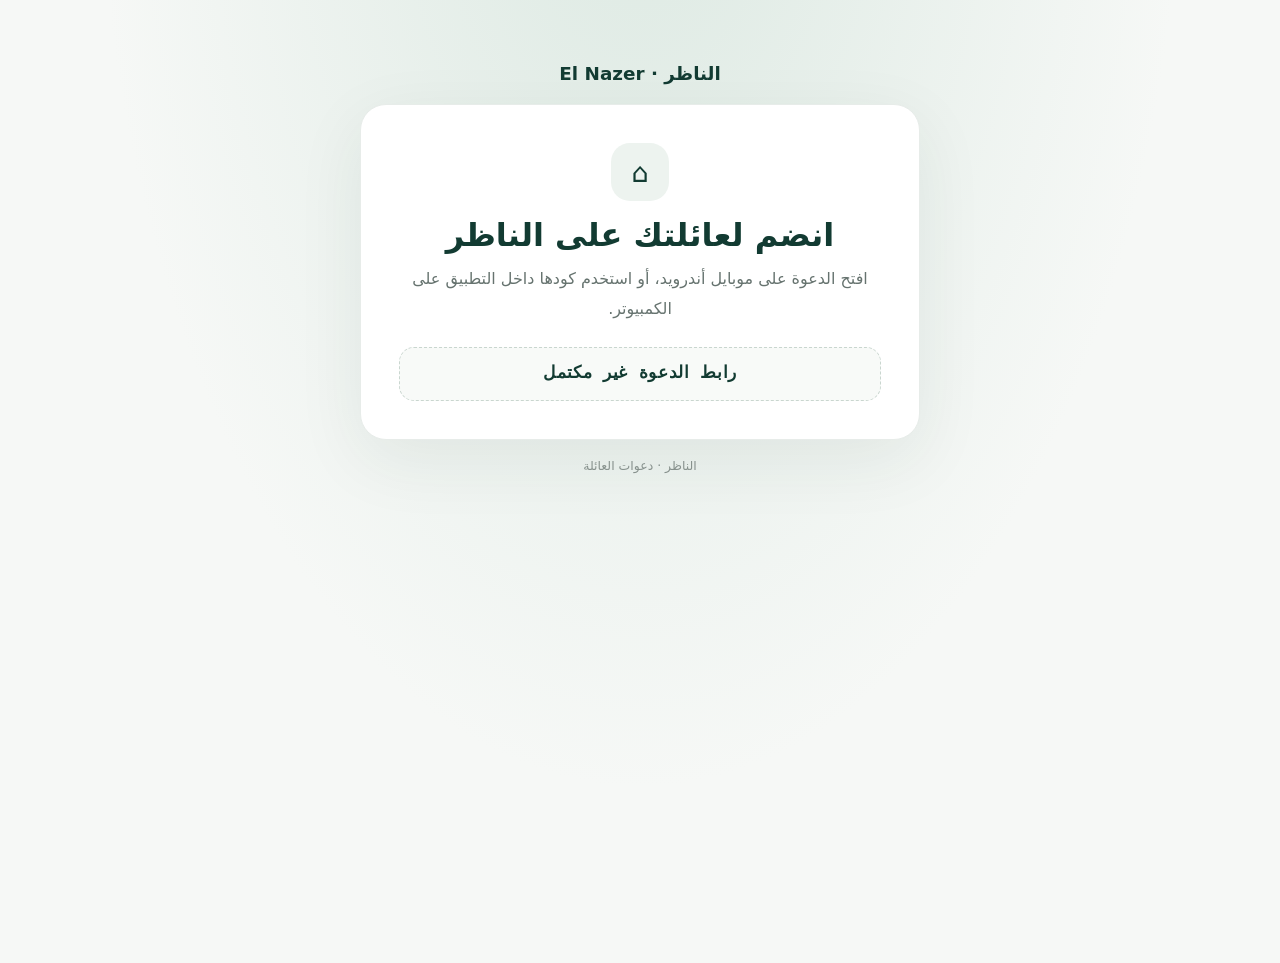
==== family/index.html @ 1f7d7455 "deploy: e30ad1bb2197657ee19c79ab551089fd280780b9" ====
<!doctype html>
<html lang="ar" dir="rtl">
<head>
  <meta charset="utf-8">
  <meta name="viewport" content="width=device-width, initial-scale=1">
  <meta name="referrer" content="strict-origin">
  <meta name="theme-color" content="#123b32">
  <meta name="robots" content="noindex, nofollow">
  <title>دعوة عائلية · الناظر</title>
  <style>
    :root { color-scheme: light; --green:#123b32; --gold:#c69a4b; --ink:#1b2926; --muted:#66736f; --line:#e7ece9; }
    * { box-sizing:border-box } body { margin:0; min-height:100vh; background:radial-gradient(ellipse at 50% -20%,#dce9e2,transparent 60%),#f6f8f6; color:var(--ink); font-family:system-ui,-apple-system,"Segoe UI",sans-serif; }
    main { width:min(100% - 32px,560px); margin:7vh auto; } .brand { color:var(--green); text-align:center; font-weight:800; font-size:1.15rem; margin-bottom:20px }
    .card { background:#fff; border:1px solid var(--line); border-radius:26px; padding:clamp(22px,6vw,38px); box-shadow:0 20px 70px #173b3012; }
    .mark { width:58px;height:58px;border-radius:19px;background:#edf3ef;color:var(--green);display:grid;place-items:center;font-size:27px;margin:0 auto 15px }
    h1 { margin:0;text-align:center;color:var(--green);font-size:clamp(1.45rem,5vw,2rem) } .lead { text-align:center;color:var(--muted);line-height:1.9;margin:10px 0 22px }
    .codebox { border:1px dashed #c9d6cf;background:#f8faf8;border-radius:15px;padding:14px;text-align:center;direction:ltr;min-height:54px;font:700 1.05rem ui-monospace,monospace;letter-spacing:.04em;overflow-wrap:anywhere;color:var(--green) }
    .actions { display:grid;gap:10px;margin-top:16px } a,button { font:inherit } .button { display:flex;align-items:center;justify-content:center;min-height:50px;padding:12px 16px;border-radius:14px;text-align:center;text-decoration:none;font-weight:750;border:1px solid transparent;cursor:pointer }
    .primary { background:var(--green);color:#fff } .secondary { background:#fff;color:var(--green);border-color:var(--line) } .quiet { background:#f1f5f2;color:var(--green) }
    .steps { margin:22px 0 0;padding:0;list-style:none;display:grid;gap:11px } .steps li { display:flex;gap:10px;color:#46534f;line-height:1.7;font-size:.94rem } .num { flex:none;width:24px;height:24px;border-radius:50%;display:grid;place-items:center;background:#eaf1ec;color:var(--green);font-size:.78rem;font-weight:800 }
    .note { margin:20px 0 0;border-top:1px solid var(--line);padding-top:15px;color:var(--muted);font-size:.84rem;line-height:1.7 } .hidden { display:none } footer { text-align:center;color:#87918d;font-size:.78rem;margin:18px }
  </style>
</head>
<body>
  <main>
    <div class="brand">الناظر <span aria-hidden="true">·</span> El Nazer</div>
    <section class="card" aria-labelledby="title">
      <div class="mark" aria-hidden="true">⌂</div>
      <h1 id="title">انضم لعائلتك على الناظر</h1>
      <p class="lead">افتح الدعوة على موبايل أندرويد، أو استخدم كودها داخل التطبيق على الكمبيوتر.</p>
      <div id="missing" class="codebox">رابط الدعوة غير مكتمل</div>
      <div id="invite" class="hidden">
        <div id="code" class="codebox" aria-label="كود الدعوة"></div>
        <div class="actions">
          <a id="open-app" class="button primary" href="#">افتح الدعوة في التطبيق</a>
          <button id="copy" class="button secondary" type="button">انسخ كود الدعوة</button>
          <a class="button quiet" href="https://jqbkdyzlqjifqpcjaegp.supabase.co/storage/v1/object/public/downloads/elnazer-latest-arm64.apk">تحميل التطبيق لأندرويد</a>
          <a class="button quiet" href="https://jqbkdyzlqjifqpcjaegp.supabase.co/storage/v1/object/public/downloads/elnazer-latest-windows.zip">تحميل التطبيق لويندوز</a>
        </div>
        <ol class="steps">
          <li><span class="num">١</span><span><b>أندرويد والتطبيق موجود:</b> اضغط «افتح الدعوة في التطبيق» وسجّل دخولك، وسيتم الانضمام بعد التحقق.</span></li>
          <li><span class="num">٢</span><span><b>أندرويد والتطبيق غير موجود:</b> نزّل التطبيق وثبّته، ثم ارجع لنفس الرابط واضغط فتح الدعوة.</span></li>
          <li><span class="num">٣</span><span><b>ويندوز:</b> افتح الناظر، ثم العائلة ← انضم لعائلة، والصق الكود المنسوخ.</span></li>
        </ol>
        <p class="note">الدعوة تعمل مرة واحدة وحتى تاريخ انتهائها. يلزم تسجيل الدخول في الناظر؛ صلاحية الرابط تُراجع من الخادم قبل إضافة العضو. احتفظ بالرابط خاصًا وشاركه مع الشخص المقصود فقط.</p>
      </div>
    </section>
    <footer>الناظر · دعوات العائلة</footer>
  </main>
  <script>
    (() => {
      const params = new URLSearchParams(location.hash.slice(1));
      const code = (params.get('code') || '').trim().toUpperCase();
      if (!/^ELNAZER-FAM-[A-F0-9]{12}$/.test(code)) return;
      document.getElementById('missing').classList.add('hidden');
      document.getElementById('invite').classList.remove('hidden');
      document.getElementById('code').textContent = code;
      const app = 'elnazer://family/join?code=' + encodeURIComponent(code);
      const page = location.href;
      const intent = 'intent://family/join?code=' + encodeURIComponent(code) +
        '#Intent;scheme=elnazer;package=com.elnazer.elnazer_app;S.browser_fallback_url=' +
        encodeURIComponent(page) + ';end';
      const isAndroid = /android/i.test(navigator.userAgent);
      const openButton = document.getElementById('open-app');
      const copyButton = document.getElementById('copy');
      openButton.href = isAndroid ? intent : app;
      if (!isAndroid) {
        openButton.classList.add('hidden');
        copyButton.classList.remove('secondary');
        copyButton.classList.add('primary');
        copyButton.textContent = 'انسخ الكود للانضمام من الكمبيوتر';
      }
      copyButton.addEventListener('click', async (event) => {
        const button = event.currentTarget;
        try {
          await navigator.clipboard.writeText(code);
          button.textContent = 'اتنسخ الكود';
        } catch (_) {
          const field = document.createElement('textarea');
          field.value = code; field.setAttribute('readonly', '');
          field.style.position = 'fixed'; field.style.opacity = '0';
          document.body.appendChild(field); field.select();
          document.execCommand('copy'); field.remove(); button.textContent = 'اتنسخ الكود';
        }
      });
    })();
  </script>
</body>
</html>
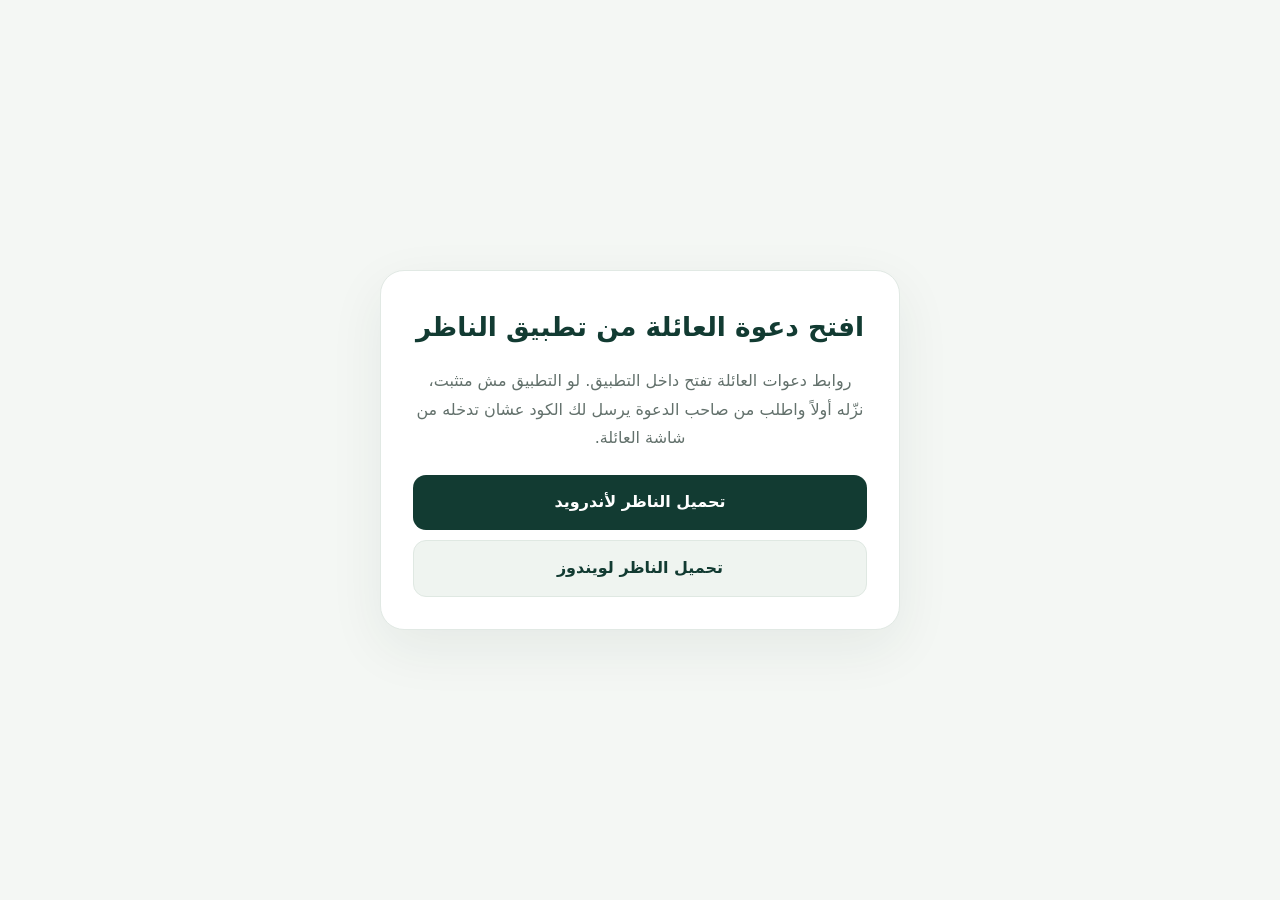
==== commit 4c167c4b: "deploy: 2fa77d811f44e70e4cdec0dac120d6c0404e7956" ====
--- a/family/index.html
+++ b/family/index.html
@@ -3,87 +3,21 @@
 <head>
   <meta charset="utf-8">
   <meta name="viewport" content="width=device-width, initial-scale=1">
-  <meta name="referrer" content="strict-origin">
-  <meta name="theme-color" content="#123b32">
+  <meta name="referrer" content="no-referrer">
   <meta name="robots" content="noindex, nofollow">
-  <title>دعوة عائلية · الناظر</title>
+  <title>العائلة · الناظر</title>
   <style>
-    :root { color-scheme: light; --green:#123b32; --gold:#c69a4b; --ink:#1b2926; --muted:#66736f; --line:#e7ece9; }
-    * { box-sizing:border-box } body { margin:0; min-height:100vh; background:radial-gradient(ellipse at 50% -20%,#dce9e2,transparent 60%),#f6f8f6; color:var(--ink); font-family:system-ui,-apple-system,"Segoe UI",sans-serif; }
-    main { width:min(100% - 32px,560px); margin:7vh auto; } .brand { color:var(--green); text-align:center; font-weight:800; font-size:1.15rem; margin-bottom:20px }
-    .card { background:#fff; border:1px solid var(--line); border-radius:26px; padding:clamp(22px,6vw,38px); box-shadow:0 20px 70px #173b3012; }
-    .mark { width:58px;height:58px;border-radius:19px;background:#edf3ef;color:var(--green);display:grid;place-items:center;font-size:27px;margin:0 auto 15px }
-    h1 { margin:0;text-align:center;color:var(--green);font-size:clamp(1.45rem,5vw,2rem) } .lead { text-align:center;color:var(--muted);line-height:1.9;margin:10px 0 22px }
-    .codebox { border:1px dashed #c9d6cf;background:#f8faf8;border-radius:15px;padding:14px;text-align:center;direction:ltr;min-height:54px;font:700 1.05rem ui-monospace,monospace;letter-spacing:.04em;overflow-wrap:anywhere;color:var(--green) }
-    .actions { display:grid;gap:10px;margin-top:16px } a,button { font:inherit } .button { display:flex;align-items:center;justify-content:center;min-height:50px;padding:12px 16px;border-radius:14px;text-align:center;text-decoration:none;font-weight:750;border:1px solid transparent;cursor:pointer }
-    .primary { background:var(--green);color:#fff } .secondary { background:#fff;color:var(--green);border-color:var(--line) } .quiet { background:#f1f5f2;color:var(--green) }
-    .steps { margin:22px 0 0;padding:0;list-style:none;display:grid;gap:11px } .steps li { display:flex;gap:10px;color:#46534f;line-height:1.7;font-size:.94rem } .num { flex:none;width:24px;height:24px;border-radius:50%;display:grid;place-items:center;background:#eaf1ec;color:var(--green);font-size:.78rem;font-weight:800 }
-    .note { margin:20px 0 0;border-top:1px solid var(--line);padding-top:15px;color:var(--muted);font-size:.84rem;line-height:1.7 } .hidden { display:none } footer { text-align:center;color:#87918d;font-size:.78rem;margin:18px }
+    *{box-sizing:border-box}body{margin:0;min-height:100vh;display:grid;place-items:center;padding:20px;background:#f4f7f4;color:#20332e;font:16px/1.8 system-ui,sans-serif}.card{width:min(100%,520px);padding:32px;border:1px solid #e1e9e4;border-radius:24px;background:white;box-shadow:0 18px 55px #163c3012;text-align:center}h1{margin:0;color:#123b32;font-size:1.65rem}.muted{color:#63716c}.actions{display:grid;gap:10px;margin-top:22px}a{display:block;padding:13px 16px;border-radius:13px;background:#123b32;color:white;text-decoration:none;font-weight:700}a.secondary{background:#eff4f0;color:#123b32;border:1px solid #dfe8e2}
   </style>
 </head>
 <body>
-  <main>
-    <div class="brand">الناظر <span aria-hidden="true">·</span> El Nazer</div>
-    <section class="card" aria-labelledby="title">
-      <div class="mark" aria-hidden="true">⌂</div>
-      <h1 id="title">انضم لعائلتك على الناظر</h1>
-      <p class="lead">افتح الدعوة على موبايل أندرويد، أو استخدم كودها داخل التطبيق على الكمبيوتر.</p>
-      <div id="missing" class="codebox">رابط الدعوة غير مكتمل</div>
-      <div id="invite" class="hidden">
-        <div id="code" class="codebox" aria-label="كود الدعوة"></div>
-        <div class="actions">
-          <a id="open-app" class="button primary" href="#">افتح الدعوة في التطبيق</a>
-          <button id="copy" class="button secondary" type="button">انسخ كود الدعوة</button>
-          <a class="button quiet" href="https://jqbkdyzlqjifqpcjaegp.supabase.co/storage/v1/object/public/downloads/elnazer-latest-arm64.apk">تحميل التطبيق لأندرويد</a>
-          <a class="button quiet" href="https://jqbkdyzlqjifqpcjaegp.supabase.co/storage/v1/object/public/downloads/elnazer-latest-windows.zip">تحميل التطبيق لويندوز</a>
-        </div>
-        <ol class="steps">
-          <li><span class="num">١</span><span><b>أندرويد والتطبيق موجود:</b> اضغط «افتح الدعوة في التطبيق» وسجّل دخولك، وسيتم الانضمام بعد التحقق.</span></li>
-          <li><span class="num">٢</span><span><b>أندرويد والتطبيق غير موجود:</b> نزّل التطبيق وثبّته، ثم ارجع لنفس الرابط واضغط فتح الدعوة.</span></li>
-          <li><span class="num">٣</span><span><b>ويندوز:</b> افتح الناظر، ثم العائلة ← انضم لعائلة، والصق الكود المنسوخ.</span></li>
-        </ol>
-        <p class="note">الدعوة تعمل مرة واحدة وحتى تاريخ انتهائها. يلزم تسجيل الدخول في الناظر؛ صلاحية الرابط تُراجع من الخادم قبل إضافة العضو. احتفظ بالرابط خاصًا وشاركه مع الشخص المقصود فقط.</p>
-      </div>
-    </section>
-    <footer>الناظر · دعوات العائلة</footer>
+  <main class="card">
+    <h1>افتح دعوة العائلة من تطبيق الناظر</h1>
+    <p class="muted">روابط دعوات العائلة تفتح داخل التطبيق. لو التطبيق مش متثبت، نزّله أولاً واطلب من صاحب الدعوة يرسل لك الكود عشان تدخله من شاشة العائلة.</p>
+    <div class="actions">
+      <a href="https://jqbkdyzlqjifqpcjaegp.supabase.co/storage/v1/object/public/downloads/elnazer-latest-arm64.apk">تحميل الناظر لأندرويد</a>
+      <a class="secondary" href="https://jqbkdyzlqjifqpcjaegp.supabase.co/storage/v1/object/public/downloads/elnazer-latest-windows.zip">تحميل الناظر لويندوز</a>
+    </div>
   </main>
-  <script>
-    (() => {
-      const params = new URLSearchParams(location.hash.slice(1));
-      const code = (params.get('code') || '').trim().toUpperCase();
-      if (!/^ELNAZER-FAM-[A-F0-9]{12}$/.test(code)) return;
-      document.getElementById('missing').classList.add('hidden');
-      document.getElementById('invite').classList.remove('hidden');
-      document.getElementById('code').textContent = code;
-      const app = 'elnazer://family/join?code=' + encodeURIComponent(code);
-      const page = location.href;
-      const intent = 'intent://family/join?code=' + encodeURIComponent(code) +
-        '#Intent;scheme=elnazer;package=com.elnazer.elnazer_app;S.browser_fallback_url=' +
-        encodeURIComponent(page) + ';end';
-      const isAndroid = /android/i.test(navigator.userAgent);
-      const openButton = document.getElementById('open-app');
-      const copyButton = document.getElementById('copy');
-      openButton.href = isAndroid ? intent : app;
-      if (!isAndroid) {
-        openButton.classList.add('hidden');
-        copyButton.classList.remove('secondary');
-        copyButton.classList.add('primary');
-        copyButton.textContent = 'انسخ الكود للانضمام من الكمبيوتر';
-      }
-      copyButton.addEventListener('click', async (event) => {
-        const button = event.currentTarget;
-        try {
-          await navigator.clipboard.writeText(code);
-          button.textContent = 'اتنسخ الكود';
-        } catch (_) {
-          const field = document.createElement('textarea');
-          field.value = code; field.setAttribute('readonly', '');
-          field.style.position = 'fixed'; field.style.opacity = '0';
-          document.body.appendChild(field); field.select();
-          document.execCommand('copy'); field.remove(); button.textContent = 'اتنسخ الكود';
-        }
-      });
-    })();
-  </script>
 </body>
 </html>
